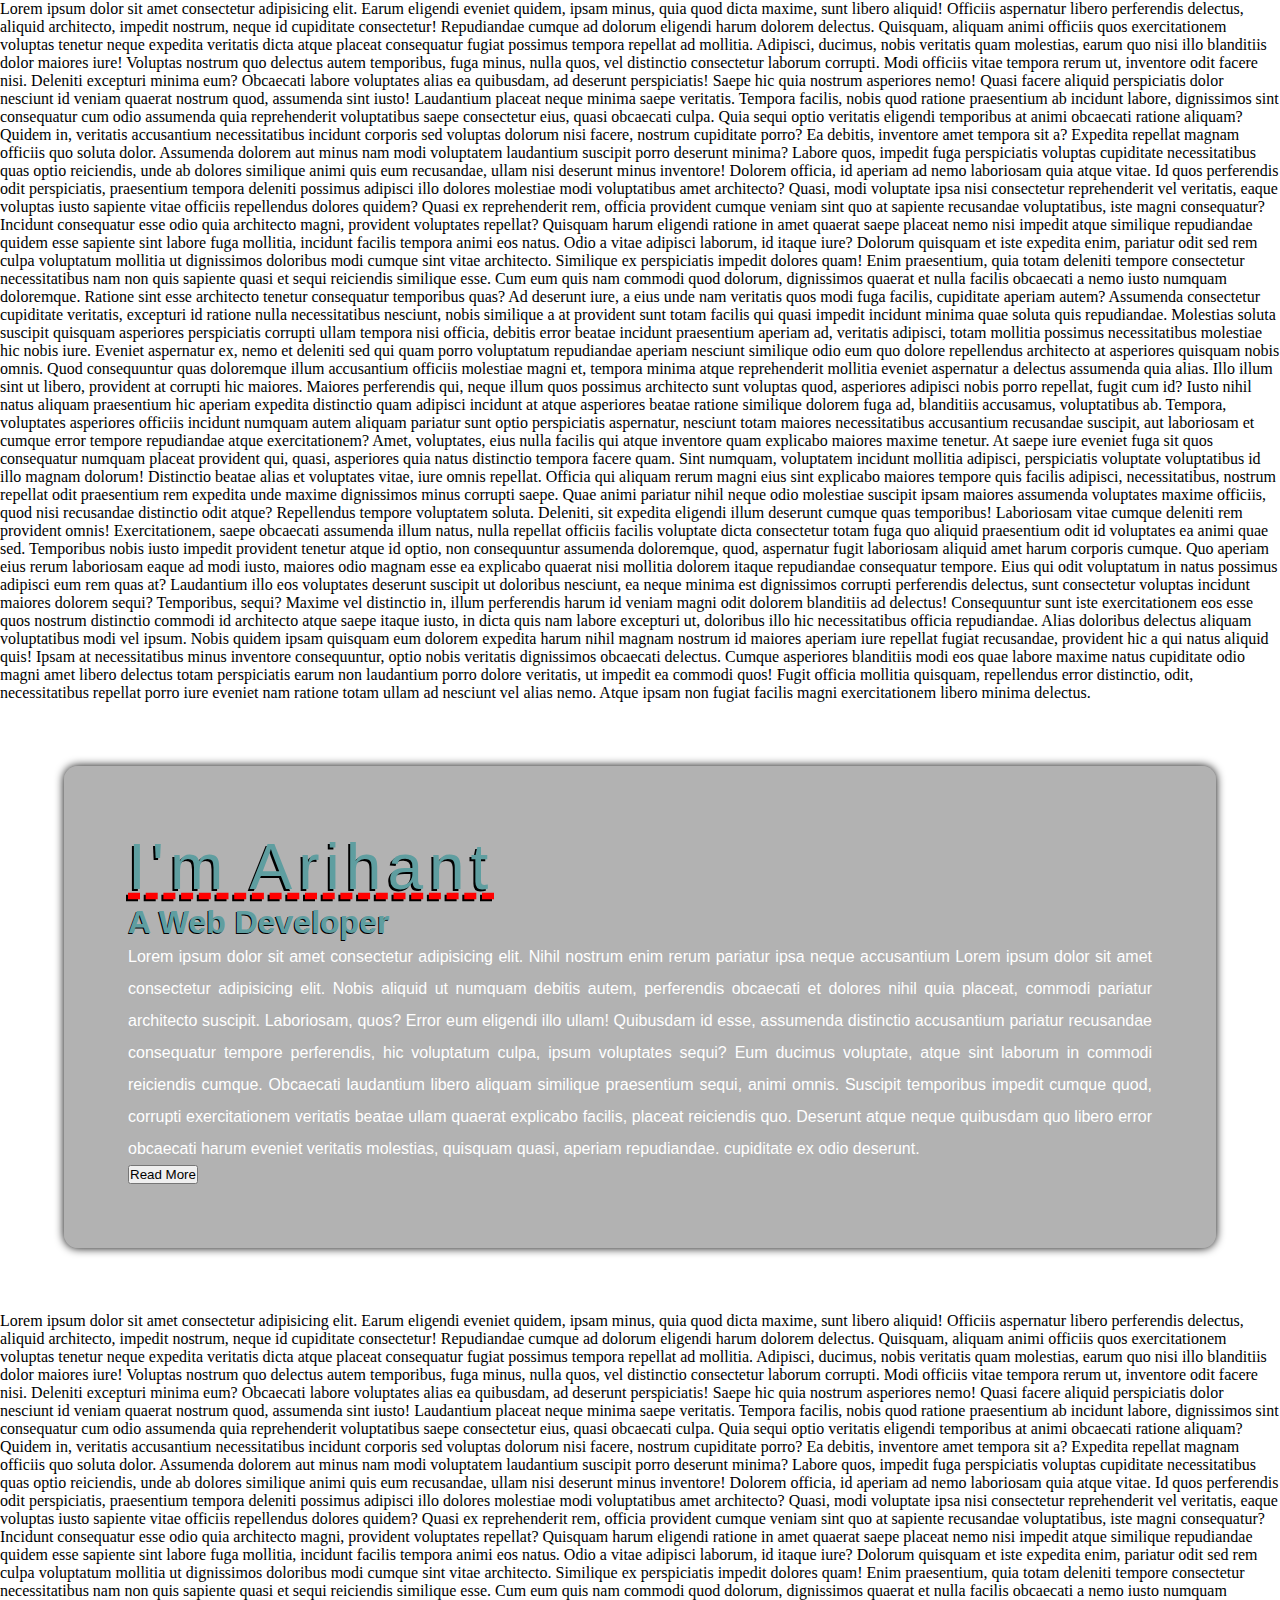
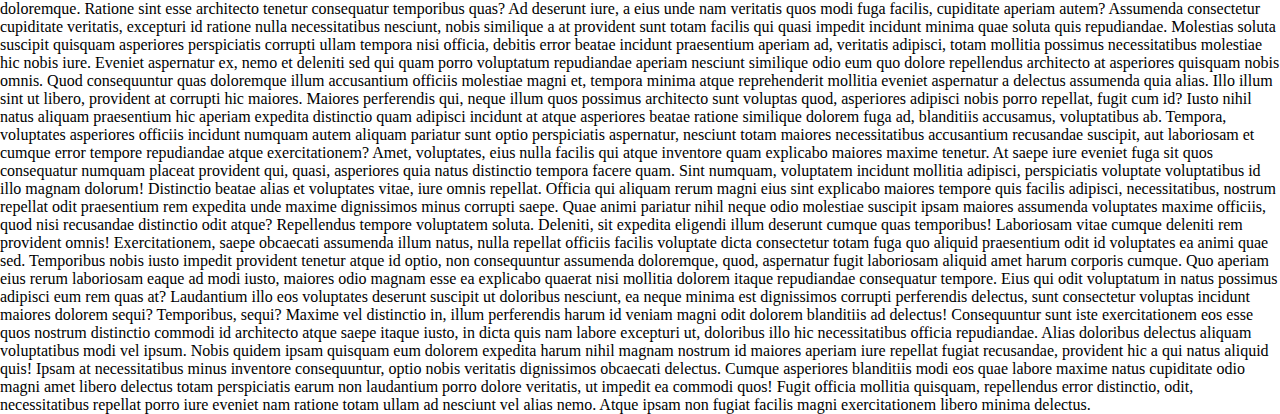
==== css revision/index.html @ 0148d7d1 "add CSS positioning examples and styles for practice" ====
<!DOCTYPE html>
<html lang="en">

<head>
    <meta charset="UTF-8">
    <meta name="viewport" content="width=device-width, initial-scale=1.0">
    <title>Css Practice</title>
    <!-- custom css -->
    <link rel="stylesheet" href="style.css">

</head>

<body>

    <p>Lorem ipsum dolor sit amet consectetur adipisicing elit. Earum eligendi eveniet quidem, ipsam minus, quia quod
        dicta maxime, sunt libero aliquid! Officiis aspernatur libero perferendis delectus, aliquid architecto, impedit
        nostrum, neque id cupiditate consectetur! Repudiandae cumque ad dolorum eligendi harum dolorem delectus.
        Quisquam, aliquam animi officiis quos exercitationem voluptas tenetur neque expedita veritatis dicta atque
        placeat consequatur fugiat possimus tempora repellat ad mollitia. Adipisci, ducimus, nobis veritatis quam
        molestias, earum quo nisi illo blanditiis dolor maiores iure! Voluptas nostrum quo delectus autem temporibus,
        fuga minus, nulla quos, vel distinctio consectetur laborum corrupti. Modi officiis vitae tempora rerum ut,
        inventore odit facere nisi. Deleniti excepturi minima eum? Obcaecati labore voluptates alias ea quibusdam, ad
        deserunt perspiciatis! Saepe hic quia nostrum asperiores nemo! Quasi facere aliquid perspiciatis dolor nesciunt
        id veniam quaerat nostrum quod, assumenda sint iusto! Laudantium placeat neque minima saepe veritatis. Tempora
        facilis, nobis quod ratione praesentium ab incidunt labore, dignissimos sint consequatur cum odio assumenda quia
        reprehenderit voluptatibus saepe consectetur eius, quasi obcaecati culpa. Quia sequi optio veritatis eligendi
        temporibus at animi obcaecati ratione aliquam? Quidem in, veritatis accusantium necessitatibus incidunt corporis
        sed voluptas dolorum nisi facere, nostrum cupiditate porro? Ea debitis, inventore amet tempora sit a? Expedita
        repellat magnam officiis quo soluta dolor. Assumenda dolorem aut minus nam modi voluptatem laudantium suscipit
        porro deserunt minima? Labore quos, impedit fuga perspiciatis voluptas cupiditate necessitatibus quas optio
        reiciendis, unde ab dolores similique animi quis eum recusandae, ullam nisi deserunt minus inventore! Dolorem
        officia, id aperiam ad nemo laboriosam quia atque vitae. Id quos perferendis odit perspiciatis, praesentium
        tempora deleniti possimus adipisci illo dolores molestiae modi voluptatibus amet architecto? Quasi, modi
        voluptate ipsa nisi consectetur reprehenderit vel veritatis, eaque voluptas iusto sapiente vitae officiis
        repellendus dolores quidem? Quasi ex reprehenderit rem, officia provident cumque veniam sint quo at sapiente
        recusandae voluptatibus, iste magni consequatur? Incidunt consequatur esse odio quia architecto magni, provident
        voluptates repellat? Quisquam harum eligendi ratione in amet quaerat saepe placeat nemo nisi impedit atque
        similique repudiandae quidem esse sapiente sint labore fuga mollitia, incidunt facilis tempora animi eos natus.
        Odio a vitae adipisci laborum, id itaque iure? Dolorum quisquam et iste expedita enim, pariatur odit sed rem
        culpa voluptatum mollitia ut dignissimos doloribus modi cumque sint vitae architecto. Similique ex perspiciatis
        impedit dolores quam! Enim praesentium, quia totam deleniti tempore consectetur necessitatibus nam non quis
        sapiente quasi et sequi reiciendis similique esse. Cum eum quis nam commodi quod dolorum, dignissimos quaerat et
        nulla facilis obcaecati a nemo iusto numquam doloremque. Ratione sint esse architecto tenetur consequatur
        temporibus quas? Ad deserunt iure, a eius unde nam veritatis quos modi fuga facilis, cupiditate aperiam autem?
        Assumenda consectetur cupiditate veritatis, excepturi id ratione nulla necessitatibus nesciunt, nobis similique
        a at provident sunt totam facilis qui quasi impedit incidunt minima quae soluta quis repudiandae. Molestias
        soluta suscipit quisquam asperiores perspiciatis corrupti ullam tempora nisi officia, debitis error beatae
        incidunt praesentium aperiam ad, veritatis adipisci, totam mollitia possimus necessitatibus molestiae hic nobis
        iure. Eveniet aspernatur ex, nemo et deleniti sed qui quam porro voluptatum repudiandae aperiam nesciunt
        similique odio eum quo dolore repellendus architecto at asperiores quisquam nobis omnis. Quod consequuntur quas
        doloremque illum accusantium officiis molestiae magni et, tempora minima atque reprehenderit mollitia eveniet
        aspernatur a delectus assumenda quia alias. Illo illum sint ut libero, provident at corrupti hic maiores.
        Maiores perferendis qui, neque illum quos possimus architecto sunt voluptas quod, asperiores adipisci nobis
        porro repellat, fugit cum id? Iusto nihil natus aliquam praesentium hic aperiam expedita distinctio quam
        adipisci incidunt at atque asperiores beatae ratione similique dolorem fuga ad, blanditiis accusamus,
        voluptatibus ab. Tempora, voluptates asperiores officiis incidunt numquam autem aliquam pariatur sunt optio
        perspiciatis aspernatur, nesciunt totam maiores necessitatibus accusantium recusandae suscipit, aut laboriosam
        et cumque error tempore repudiandae atque exercitationem? Amet, voluptates, eius nulla facilis qui atque
        inventore quam explicabo maiores maxime tenetur. At saepe iure eveniet fuga sit quos consequatur numquam placeat
        provident qui, quasi, asperiores quia natus distinctio tempora facere quam. Sint numquam, voluptatem incidunt
        mollitia adipisci, perspiciatis voluptate voluptatibus id illo magnam dolorum! Distinctio beatae alias et
        voluptates vitae, iure omnis repellat. Officia qui aliquam rerum magni eius sint explicabo maiores tempore quis
        facilis adipisci, necessitatibus, nostrum repellat odit praesentium rem expedita unde maxime dignissimos minus
        corrupti saepe. Quae animi pariatur nihil neque odio molestiae suscipit ipsam maiores assumenda voluptates
        maxime officiis, quod nisi recusandae distinctio odit atque? Repellendus tempore voluptatem soluta. Deleniti,
        sit expedita eligendi illum deserunt cumque quas temporibus! Laboriosam vitae cumque deleniti rem provident
        omnis! Exercitationem, saepe obcaecati assumenda illum natus, nulla repellat officiis facilis voluptate dicta
        consectetur totam fuga quo aliquid praesentium odit id voluptates ea animi quae sed. Temporibus nobis iusto
        impedit provident tenetur atque id optio, non consequuntur assumenda doloremque, quod, aspernatur fugit
        laboriosam aliquid amet harum corporis cumque. Quo aperiam eius rerum laboriosam eaque ad modi iusto, maiores
        odio magnam esse ea explicabo quaerat nisi mollitia dolorem itaque repudiandae consequatur tempore. Eius qui
        odit voluptatum in natus possimus adipisci eum rem quas at? Laudantium illo eos voluptates deserunt suscipit ut
        doloribus nesciunt, ea neque minima est dignissimos corrupti perferendis delectus, sunt consectetur voluptas
        incidunt maiores dolorem sequi? Temporibus, sequi? Maxime vel distinctio in, illum perferendis harum id veniam
        magni odit dolorem blanditiis ad delectus! Consequuntur sunt iste exercitationem eos esse quos nostrum
        distinctio commodi id architecto atque saepe itaque iusto, in dicta quis nam labore excepturi ut, doloribus illo
        hic necessitatibus officia repudiandae. Alias doloribus delectus aliquam voluptatibus modi vel ipsum. Nobis
        quidem ipsam quisquam eum dolorem expedita harum nihil magnam nostrum id maiores aperiam iure repellat fugiat
        recusandae, provident hic a qui natus aliquid quis! Ipsam at necessitatibus minus inventore consequuntur, optio
        nobis veritatis dignissimos obcaecati delectus. Cumque asperiores blanditiis modi eos quae labore maxime natus
        cupiditate odio magni amet libero delectus totam perspiciatis earum non laudantium porro dolore veritatis, ut
        impedit ea commodi quos! Fugit officia mollitia quisquam, repellendus error distinctio, odit, necessitatibus
        repellat porro iure eveniet nam ratione totam ullam ad nesciunt vel alias nemo. Atque ipsam non fugiat facilis
        magni exercitationem libero minima delectus.</p>


    <div id="main">
        <h1>I'm Arihant</h1>
        <h2>A Web Developer</h2>
        <p>Lorem ipsum dolor sit amet consectetur adipisicing elit. Nihil nostrum enim rerum pariatur ipsa neque
            accusantium Lorem ipsum dolor sit amet consectetur adipisicing elit. Nobis aliquid ut numquam debitis autem,
            perferendis obcaecati et dolores nihil quia placeat, commodi pariatur architecto suscipit. Laboriosam, quos?
            Error eum eligendi illo ullam! Quibusdam id esse, assumenda distinctio accusantium pariatur recusandae
            consequatur tempore perferendis, hic voluptatum culpa, ipsum voluptates sequi? Eum ducimus voluptate, atque
            sint laborum in commodi reiciendis cumque. Obcaecati laudantium libero aliquam similique praesentium sequi,
            animi omnis. Suscipit temporibus impedit cumque quod, corrupti exercitationem veritatis beatae ullam quaerat
            explicabo facilis, placeat reiciendis quo. Deserunt atque neque quibusdam quo libero error obcaecati harum
            eveniet veritatis molestias, quisquam quasi, aperiam repudiandae. cupiditate ex odio deserunt.</p>
        <button>Read More</button>
    </div>

    <p>Lorem ipsum dolor sit amet consectetur adipisicing elit. Earum eligendi eveniet quidem, ipsam minus, quia quod
        dicta maxime, sunt libero aliquid! Officiis aspernatur libero perferendis delectus, aliquid architecto, impedit
        nostrum, neque id cupiditate consectetur! Repudiandae cumque ad dolorum eligendi harum dolorem delectus.
        Quisquam, aliquam animi officiis quos exercitationem voluptas tenetur neque expedita veritatis dicta atque
        placeat consequatur fugiat possimus tempora repellat ad mollitia. Adipisci, ducimus, nobis veritatis quam
        molestias, earum quo nisi illo blanditiis dolor maiores iure! Voluptas nostrum quo delectus autem temporibus,
        fuga minus, nulla quos, vel distinctio consectetur laborum corrupti. Modi officiis vitae tempora rerum ut,
        inventore odit facere nisi. Deleniti excepturi minima eum? Obcaecati labore voluptates alias ea quibusdam, ad
        deserunt perspiciatis! Saepe hic quia nostrum asperiores nemo! Quasi facere aliquid perspiciatis dolor nesciunt
        id veniam quaerat nostrum quod, assumenda sint iusto! Laudantium placeat neque minima saepe veritatis. Tempora
        facilis, nobis quod ratione praesentium ab incidunt labore, dignissimos sint consequatur cum odio assumenda quia
        reprehenderit voluptatibus saepe consectetur eius, quasi obcaecati culpa. Quia sequi optio veritatis eligendi
        temporibus at animi obcaecati ratione aliquam? Quidem in, veritatis accusantium necessitatibus incidunt corporis
        sed voluptas dolorum nisi facere, nostrum cupiditate porro? Ea debitis, inventore amet tempora sit a? Expedita
        repellat magnam officiis quo soluta dolor. Assumenda dolorem aut minus nam modi voluptatem laudantium suscipit
        porro deserunt minima? Labore quos, impedit fuga perspiciatis voluptas cupiditate necessitatibus quas optio
        reiciendis, unde ab dolores similique animi quis eum recusandae, ullam nisi deserunt minus inventore! Dolorem
        officia, id aperiam ad nemo laboriosam quia atque vitae. Id quos perferendis odit perspiciatis, praesentium
        tempora deleniti possimus adipisci illo dolores molestiae modi voluptatibus amet architecto? Quasi, modi
        voluptate ipsa nisi consectetur reprehenderit vel veritatis, eaque voluptas iusto sapiente vitae officiis
        repellendus dolores quidem? Quasi ex reprehenderit rem, officia provident cumque veniam sint quo at sapiente
        recusandae voluptatibus, iste magni consequatur? Incidunt consequatur esse odio quia architecto magni, provident
        voluptates repellat? Quisquam harum eligendi ratione in amet quaerat saepe placeat nemo nisi impedit atque
        similique repudiandae quidem esse sapiente sint labore fuga mollitia, incidunt facilis tempora animi eos natus.
        Odio a vitae adipisci laborum, id itaque iure? Dolorum quisquam et iste expedita enim, pariatur odit sed rem
        culpa voluptatum mollitia ut dignissimos doloribus modi cumque sint vitae architecto. Similique ex perspiciatis
        impedit dolores quam! Enim praesentium, quia totam deleniti tempore consectetur necessitatibus nam non quis
        sapiente quasi et sequi reiciendis similique esse. Cum eum quis nam commodi quod dolorum, dignissimos quaerat et
        nulla facilis obcaecati a nemo iusto numquam doloremque. Ratione sint esse architecto tenetur consequatur
        temporibus quas? Ad deserunt iure, a eius unde nam veritatis quos modi fuga facilis, cupiditate aperiam autem?
        Assumenda consectetur cupiditate veritatis, excepturi id ratione nulla necessitatibus nesciunt, nobis similique
        a at provident sunt totam facilis qui quasi impedit incidunt minima quae soluta quis repudiandae. Molestias
        soluta suscipit quisquam asperiores perspiciatis corrupti ullam tempora nisi officia, debitis error beatae
        incidunt praesentium aperiam ad, veritatis adipisci, totam mollitia possimus necessitatibus molestiae hic nobis
        iure. Eveniet aspernatur ex, nemo et deleniti sed qui quam porro voluptatum repudiandae aperiam nesciunt
        similique odio eum quo dolore repellendus architecto at asperiores quisquam nobis omnis. Quod consequuntur quas
        doloremque illum accusantium officiis molestiae magni et, tempora minima atque reprehenderit mollitia eveniet
        aspernatur a delectus assumenda quia alias. Illo illum sint ut libero, provident at corrupti hic maiores.
        Maiores perferendis qui, neque illum quos possimus architecto sunt voluptas quod, asperiores adipisci nobis
        porro repellat, fugit cum id? Iusto nihil natus aliquam praesentium hic aperiam expedita distinctio quam
        adipisci incidunt at atque asperiores beatae ratione similique dolorem fuga ad, blanditiis accusamus,
        voluptatibus ab. Tempora, voluptates asperiores officiis incidunt numquam autem aliquam pariatur sunt optio
        perspiciatis aspernatur, nesciunt totam maiores necessitatibus accusantium recusandae suscipit, aut laboriosam
        et cumque error tempore repudiandae atque exercitationem? Amet, voluptates, eius nulla facilis qui atque
        inventore quam explicabo maiores maxime tenetur. At saepe iure eveniet fuga sit quos consequatur numquam placeat
        provident qui, quasi, asperiores quia natus distinctio tempora facere quam. Sint numquam, voluptatem incidunt
        mollitia adipisci, perspiciatis voluptate voluptatibus id illo magnam dolorum! Distinctio beatae alias et
        voluptates vitae, iure omnis repellat. Officia qui aliquam rerum magni eius sint explicabo maiores tempore quis
        facilis adipisci, necessitatibus, nostrum repellat odit praesentium rem expedita unde maxime dignissimos minus
        corrupti saepe. Quae animi pariatur nihil neque odio molestiae suscipit ipsam maiores assumenda voluptates
        maxime officiis, quod nisi recusandae distinctio odit atque? Repellendus tempore voluptatem soluta. Deleniti,
        sit expedita eligendi illum deserunt cumque quas temporibus! Laboriosam vitae cumque deleniti rem provident
        omnis! Exercitationem, saepe obcaecati assumenda illum natus, nulla repellat officiis facilis voluptate dicta
        consectetur totam fuga quo aliquid praesentium odit id voluptates ea animi quae sed. Temporibus nobis iusto
        impedit provident tenetur atque id optio, non consequuntur assumenda doloremque, quod, aspernatur fugit
        laboriosam aliquid amet harum corporis cumque. Quo aperiam eius rerum laboriosam eaque ad modi iusto, maiores
        odio magnam esse ea explicabo quaerat nisi mollitia dolorem itaque repudiandae consequatur tempore. Eius qui
        odit voluptatum in natus possimus adipisci eum rem quas at? Laudantium illo eos voluptates deserunt suscipit ut
        doloribus nesciunt, ea neque minima est dignissimos corrupti perferendis delectus, sunt consectetur voluptas
        incidunt maiores dolorem sequi? Temporibus, sequi? Maxime vel distinctio in, illum perferendis harum id veniam
        magni odit dolorem blanditiis ad delectus! Consequuntur sunt iste exercitationem eos esse quos nostrum
        distinctio commodi id architecto atque saepe itaque iusto, in dicta quis nam labore excepturi ut, doloribus illo
        hic necessitatibus officia repudiandae. Alias doloribus delectus aliquam voluptatibus modi vel ipsum. Nobis
        quidem ipsam quisquam eum dolorem expedita harum nihil magnam nostrum id maiores aperiam iure repellat fugiat
        recusandae, provident hic a qui natus aliquid quis! Ipsam at necessitatibus minus inventore consequuntur, optio
        nobis veritatis dignissimos obcaecati delectus. Cumque asperiores blanditiis modi eos quae labore maxime natus
        cupiditate odio magni amet libero delectus totam perspiciatis earum non laudantium porro dolore veritatis, ut
        impedit ea commodi quos! Fugit officia mollitia quisquam, repellendus error distinctio, odit, necessitatibus
        repellat porro iure eveniet nam ratione totam ullam ad nesciunt vel alias nemo. Atque ipsam non fugiat facilis
        magni exercitationem libero minima delectus.</p>
</body>

</html>
---- css revision/style.css ----
* {
  margin: 0;
  padding: 0;
}

#main {
  /* x , y, blur, spread , color */
  /* box-shadow: -4px 4px 10px 0 black; */
  box-shadow: 0 0 10px black;

  /* make edges round */
  border-radius: 14px;

  /* t,r,b,l */
  margin: 64px;

  /* t-b , l-r  */
  /* margin: 24px 48px; */

  /* t , l-r , b */
  /* margin: 24px 48px 12px; */

  /* t , l , b , r */

  /* margin: 12px 23px 34px 45px; */

  /* t,r,b,l */
  padding: 64px;

  /* t-b , l-r */
  /* padding: 64px 128px; */

  /* t , l-r , b */
  /* padding: 64px 128px 365px; */

  /*  t, r, b, l */
  /* padding: 12px 23px 34px 45px; */
  /* 
  padding-top: 12px;
  padding-right: 12px;
  padding-bottom: 12px;
  padding-left: 12px; */

  /* border-width: 10px;
  border-style: inset;
  border-color: teal; */

  /* border: 10px inset salmon; */

  /* border-top: 10px solid salmon;
  border-left: 10px solid salmon;
  border-right: 10px solid salmon;
  border-bottom: 10px solid salmon; */

  /* background-color: #f3dfa2; */
  /* background: #f3dfa2; */

  /* background: linear-gradient(#e84855, #efe9ae); */
  /* background: linear-gradient(-45deg, #e84855, #efe9ae); */
  /* background: linear-gradient(45deg, #d1c6ad 50%, #797596 50%); */

  /* background: url(); */
  /* background-image: url(https://img.freepik.com/free-vector/coloured-summer-background_1048-2276.jpg?t=st=1735370669~exp=1735374269~hmac=6597f0f0b5717ac0e6c81e0218b07bca59d4f2061c47f16a5020d40d98966e49&w=1060); */

  background: linear-gradient(rgba(0, 0, 0, 0.3), rgba(0, 0, 0, 0.3)),
    url(https://img.freepik.com/free-vector/sunshine-background-poster_1284-9444.jpg?uid=R28473901&ga=GA1.1.651523283.1718004312&semt=ais_hybrid);
  background-repeat: no-repeat;
  background-size: cover;
  background-position: center;
}

/* # is id selector , followed by id name e.g. #main */

#main h1 {
  /* text shadow  : x , y , blur , color*/
  /* text-shadow: 0 0 4px red; */

  text-shadow: -2px 2px 0 #000;

  /* text size */
  font-size: 64px;
  /* text boldness */
  font-weight: 500;
  /* text font family */
  font-family: sans-serif;
  /* letter spacing */
  letter-spacing: 6px;
  /* text color */
  color: cadetblue;
  /* text decoration  : line-type ,style (o) ,color (o)*/
  text-decoration: underline dashed red;
}
#main h2 {
  font-family: sans-serif;
  font-size: 32px;
  text-shadow: -1px 1px 0 #000;
  color: cadetblue;
}

#main p {
  color: #fff;

  /* text alignment */
  text-align: justify;
  /* line spacing */
  line-height: 2;
  font-family: sans-serif;
}
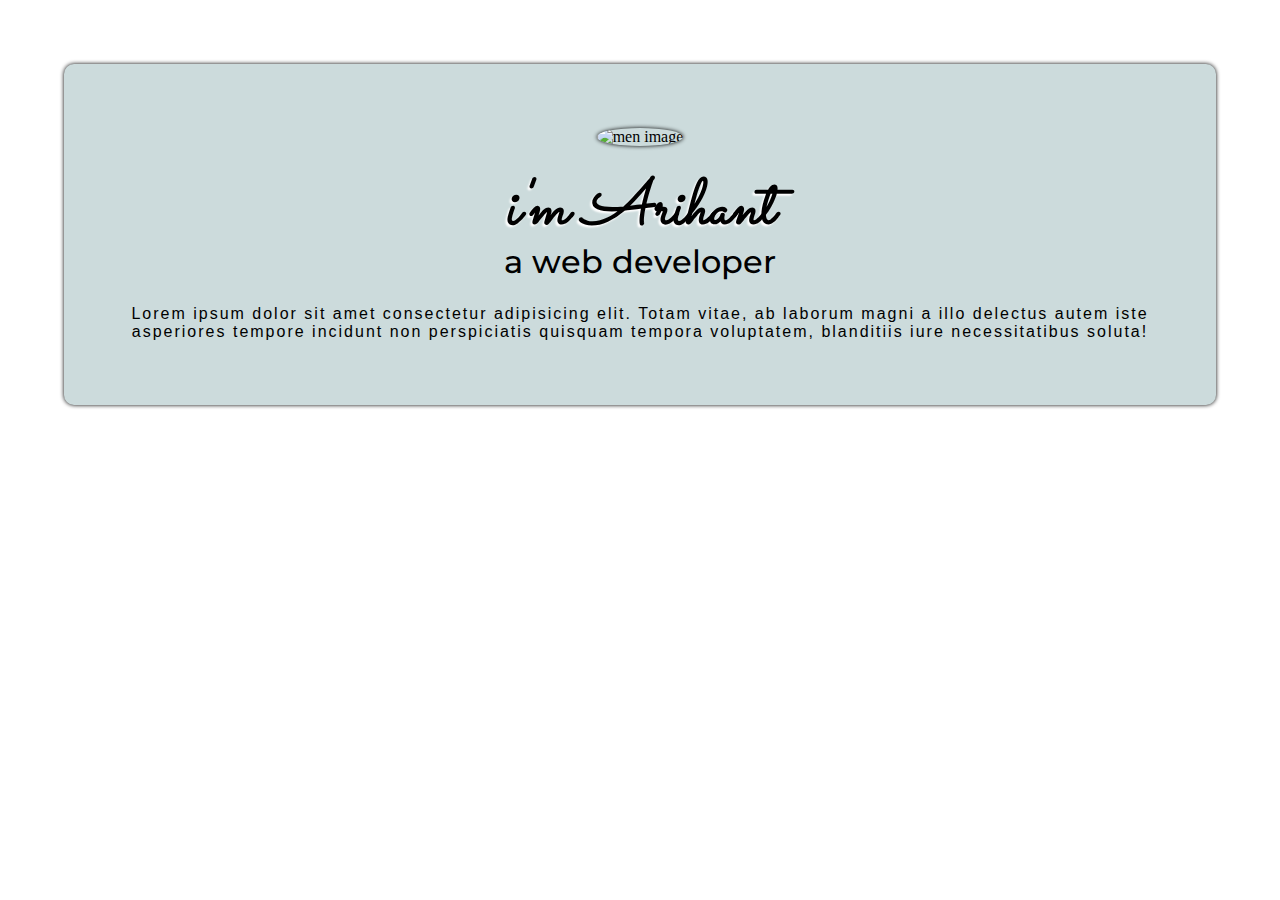
==== commit 5a4dee57: "add custom fonts and update styles for main elements" ====
--- a/css revision/index.html
+++ b/css revision/index.html
@@ -1,174 +1,39 @@
 <!DOCTYPE html>
-<html lang="en">
+<html>
+<!-- Declares the document type as HTML5. -->
 
 <head>
-    <meta charset="UTF-8">
-    <meta name="viewport" content="width=device-width, initial-scale=1.0">
-    <title>Css Practice</title>
-    <!-- custom css -->
+    <title>Css Task</title>
+    <!-- Specifies the title of the web page, which will appear in the browser tab. -->
+
     <link rel="stylesheet" href="style.css">
-
+    <!-- Links an external CSS file named "style.css" to style the HTML content. -->
 </head>
 
 <body>
-
-    <p>Lorem ipsum dolor sit amet consectetur adipisicing elit. Earum eligendi eveniet quidem, ipsam minus, quia quod
-        dicta maxime, sunt libero aliquid! Officiis aspernatur libero perferendis delectus, aliquid architecto, impedit
-        nostrum, neque id cupiditate consectetur! Repudiandae cumque ad dolorum eligendi harum dolorem delectus.
-        Quisquam, aliquam animi officiis quos exercitationem voluptas tenetur neque expedita veritatis dicta atque
-        placeat consequatur fugiat possimus tempora repellat ad mollitia. Adipisci, ducimus, nobis veritatis quam
-        molestias, earum quo nisi illo blanditiis dolor maiores iure! Voluptas nostrum quo delectus autem temporibus,
-        fuga minus, nulla quos, vel distinctio consectetur laborum corrupti. Modi officiis vitae tempora rerum ut,
-        inventore odit facere nisi. Deleniti excepturi minima eum? Obcaecati labore voluptates alias ea quibusdam, ad
-        deserunt perspiciatis! Saepe hic quia nostrum asperiores nemo! Quasi facere aliquid perspiciatis dolor nesciunt
-        id veniam quaerat nostrum quod, assumenda sint iusto! Laudantium placeat neque minima saepe veritatis. Tempora
-        facilis, nobis quod ratione praesentium ab incidunt labore, dignissimos sint consequatur cum odio assumenda quia
-        reprehenderit voluptatibus saepe consectetur eius, quasi obcaecati culpa. Quia sequi optio veritatis eligendi
-        temporibus at animi obcaecati ratione aliquam? Quidem in, veritatis accusantium necessitatibus incidunt corporis
-        sed voluptas dolorum nisi facere, nostrum cupiditate porro? Ea debitis, inventore amet tempora sit a? Expedita
-        repellat magnam officiis quo soluta dolor. Assumenda dolorem aut minus nam modi voluptatem laudantium suscipit
-        porro deserunt minima? Labore quos, impedit fuga perspiciatis voluptas cupiditate necessitatibus quas optio
-        reiciendis, unde ab dolores similique animi quis eum recusandae, ullam nisi deserunt minus inventore! Dolorem
-        officia, id aperiam ad nemo laboriosam quia atque vitae. Id quos perferendis odit perspiciatis, praesentium
-        tempora deleniti possimus adipisci illo dolores molestiae modi voluptatibus amet architecto? Quasi, modi
-        voluptate ipsa nisi consectetur reprehenderit vel veritatis, eaque voluptas iusto sapiente vitae officiis
-        repellendus dolores quidem? Quasi ex reprehenderit rem, officia provident cumque veniam sint quo at sapiente
-        recusandae voluptatibus, iste magni consequatur? Incidunt consequatur esse odio quia architecto magni, provident
-        voluptates repellat? Quisquam harum eligendi ratione in amet quaerat saepe placeat nemo nisi impedit atque
-        similique repudiandae quidem esse sapiente sint labore fuga mollitia, incidunt facilis tempora animi eos natus.
-        Odio a vitae adipisci laborum, id itaque iure? Dolorum quisquam et iste expedita enim, pariatur odit sed rem
-        culpa voluptatum mollitia ut dignissimos doloribus modi cumque sint vitae architecto. Similique ex perspiciatis
-        impedit dolores quam! Enim praesentium, quia totam deleniti tempore consectetur necessitatibus nam non quis
-        sapiente quasi et sequi reiciendis similique esse. Cum eum quis nam commodi quod dolorum, dignissimos quaerat et
-        nulla facilis obcaecati a nemo iusto numquam doloremque. Ratione sint esse architecto tenetur consequatur
-        temporibus quas? Ad deserunt iure, a eius unde nam veritatis quos modi fuga facilis, cupiditate aperiam autem?
-        Assumenda consectetur cupiditate veritatis, excepturi id ratione nulla necessitatibus nesciunt, nobis similique
-        a at provident sunt totam facilis qui quasi impedit incidunt minima quae soluta quis repudiandae. Molestias
-        soluta suscipit quisquam asperiores perspiciatis corrupti ullam tempora nisi officia, debitis error beatae
-        incidunt praesentium aperiam ad, veritatis adipisci, totam mollitia possimus necessitatibus molestiae hic nobis
-        iure. Eveniet aspernatur ex, nemo et deleniti sed qui quam porro voluptatum repudiandae aperiam nesciunt
-        similique odio eum quo dolore repellendus architecto at asperiores quisquam nobis omnis. Quod consequuntur quas
-        doloremque illum accusantium officiis molestiae magni et, tempora minima atque reprehenderit mollitia eveniet
-        aspernatur a delectus assumenda quia alias. Illo illum sint ut libero, provident at corrupti hic maiores.
-        Maiores perferendis qui, neque illum quos possimus architecto sunt voluptas quod, asperiores adipisci nobis
-        porro repellat, fugit cum id? Iusto nihil natus aliquam praesentium hic aperiam expedita distinctio quam
-        adipisci incidunt at atque asperiores beatae ratione similique dolorem fuga ad, blanditiis accusamus,
-        voluptatibus ab. Tempora, voluptates asperiores officiis incidunt numquam autem aliquam pariatur sunt optio
-        perspiciatis aspernatur, nesciunt totam maiores necessitatibus accusantium recusandae suscipit, aut laboriosam
-        et cumque error tempore repudiandae atque exercitationem? Amet, voluptates, eius nulla facilis qui atque
-        inventore quam explicabo maiores maxime tenetur. At saepe iure eveniet fuga sit quos consequatur numquam placeat
-        provident qui, quasi, asperiores quia natus distinctio tempora facere quam. Sint numquam, voluptatem incidunt
-        mollitia adipisci, perspiciatis voluptate voluptatibus id illo magnam dolorum! Distinctio beatae alias et
-        voluptates vitae, iure omnis repellat. Officia qui aliquam rerum magni eius sint explicabo maiores tempore quis
-        facilis adipisci, necessitatibus, nostrum repellat odit praesentium rem expedita unde maxime dignissimos minus
-        corrupti saepe. Quae animi pariatur nihil neque odio molestiae suscipit ipsam maiores assumenda voluptates
-        maxime officiis, quod nisi recusandae distinctio odit atque? Repellendus tempore voluptatem soluta. Deleniti,
-        sit expedita eligendi illum deserunt cumque quas temporibus! Laboriosam vitae cumque deleniti rem provident
-        omnis! Exercitationem, saepe obcaecati assumenda illum natus, nulla repellat officiis facilis voluptate dicta
-        consectetur totam fuga quo aliquid praesentium odit id voluptates ea animi quae sed. Temporibus nobis iusto
-        impedit provident tenetur atque id optio, non consequuntur assumenda doloremque, quod, aspernatur fugit
-        laboriosam aliquid amet harum corporis cumque. Quo aperiam eius rerum laboriosam eaque ad modi iusto, maiores
-        odio magnam esse ea explicabo quaerat nisi mollitia dolorem itaque repudiandae consequatur tempore. Eius qui
-        odit voluptatum in natus possimus adipisci eum rem quas at? Laudantium illo eos voluptates deserunt suscipit ut
-        doloribus nesciunt, ea neque minima est dignissimos corrupti perferendis delectus, sunt consectetur voluptas
-        incidunt maiores dolorem sequi? Temporibus, sequi? Maxime vel distinctio in, illum perferendis harum id veniam
-        magni odit dolorem blanditiis ad delectus! Consequuntur sunt iste exercitationem eos esse quos nostrum
-        distinctio commodi id architecto atque saepe itaque iusto, in dicta quis nam labore excepturi ut, doloribus illo
-        hic necessitatibus officia repudiandae. Alias doloribus delectus aliquam voluptatibus modi vel ipsum. Nobis
-        quidem ipsam quisquam eum dolorem expedita harum nihil magnam nostrum id maiores aperiam iure repellat fugiat
-        recusandae, provident hic a qui natus aliquid quis! Ipsam at necessitatibus minus inventore consequuntur, optio
-        nobis veritatis dignissimos obcaecati delectus. Cumque asperiores blanditiis modi eos quae labore maxime natus
-        cupiditate odio magni amet libero delectus totam perspiciatis earum non laudantium porro dolore veritatis, ut
-        impedit ea commodi quos! Fugit officia mollitia quisquam, repellendus error distinctio, odit, necessitatibus
-        repellat porro iure eveniet nam ratione totam ullam ad nesciunt vel alias nemo. Atque ipsam non fugiat facilis
-        magni exercitationem libero minima delectus.</p>
-
+    <!-- Defines the main content of the HTML document. -->
 
     <div id="main">
-        <h1>I'm Arihant</h1>
-        <h2>A Web Developer</h2>
-        <p>Lorem ipsum dolor sit amet consectetur adipisicing elit. Nihil nostrum enim rerum pariatur ipsa neque
-            accusantium Lorem ipsum dolor sit amet consectetur adipisicing elit. Nobis aliquid ut numquam debitis autem,
-            perferendis obcaecati et dolores nihil quia placeat, commodi pariatur architecto suscipit. Laboriosam, quos?
-            Error eum eligendi illo ullam! Quibusdam id esse, assumenda distinctio accusantium pariatur recusandae
-            consequatur tempore perferendis, hic voluptatum culpa, ipsum voluptates sequi? Eum ducimus voluptate, atque
-            sint laborum in commodi reiciendis cumque. Obcaecati laudantium libero aliquam similique praesentium sequi,
-            animi omnis. Suscipit temporibus impedit cumque quod, corrupti exercitationem veritatis beatae ullam quaerat
-            explicabo facilis, placeat reiciendis quo. Deserunt atque neque quibusdam quo libero error obcaecati harum
-            eveniet veritatis molestias, quisquam quasi, aperiam repudiandae. cupiditate ex odio deserunt.</p>
-        <button>Read More</button>
+        <!-- Creates a container with the ID "main" for styling purposes. -->
+
+        <img src="https://i.pinimg.com/736x/cd/80/2b/cd802bcddf8994e4e6bf42f20dbc1618.jpg" alt="men image">
+        <!-- Adds an image inside the "main" div with the specified URL as the source.
+             The "alt" attribute provides alternative text ("men image") for accessibility or if the image fails to load. -->
+
+        <h1>i'm Arihant</h1>
+        <!-- Displays a large heading (level 1) with the text "i'm Arihant". -->
+
+        <h2>a web developer</h2>
+        <!-- Displays a smaller heading (level 2) with the text "a web developer". -->
+
+        <p>Lorem ipsum dolor sit amet consectetur adipisicing elit. Totam vitae, ab laborum magni a illo delectus autem
+            iste asperiores tempore incidunt non perspiciatis quisquam tempora voluptatem, blanditiis iure
+            necessitatibus soluta!</p>
+        <!-- Adds a paragraph containing placeholder text (Lorem Ipsum) to demonstrate how text will appear. -->
     </div>
 
-    <p>Lorem ipsum dolor sit amet consectetur adipisicing elit. Earum eligendi eveniet quidem, ipsam minus, quia quod
-        dicta maxime, sunt libero aliquid! Officiis aspernatur libero perferendis delectus, aliquid architecto, impedit
-        nostrum, neque id cupiditate consectetur! Repudiandae cumque ad dolorum eligendi harum dolorem delectus.
-        Quisquam, aliquam animi officiis quos exercitationem voluptas tenetur neque expedita veritatis dicta atque
-        placeat consequatur fugiat possimus tempora repellat ad mollitia. Adipisci, ducimus, nobis veritatis quam
-        molestias, earum quo nisi illo blanditiis dolor maiores iure! Voluptas nostrum quo delectus autem temporibus,
-        fuga minus, nulla quos, vel distinctio consectetur laborum corrupti. Modi officiis vitae tempora rerum ut,
-        inventore odit facere nisi. Deleniti excepturi minima eum? Obcaecati labore voluptates alias ea quibusdam, ad
-        deserunt perspiciatis! Saepe hic quia nostrum asperiores nemo! Quasi facere aliquid perspiciatis dolor nesciunt
-        id veniam quaerat nostrum quod, assumenda sint iusto! Laudantium placeat neque minima saepe veritatis. Tempora
-        facilis, nobis quod ratione praesentium ab incidunt labore, dignissimos sint consequatur cum odio assumenda quia
-        reprehenderit voluptatibus saepe consectetur eius, quasi obcaecati culpa. Quia sequi optio veritatis eligendi
-        temporibus at animi obcaecati ratione aliquam? Quidem in, veritatis accusantium necessitatibus incidunt corporis
-        sed voluptas dolorum nisi facere, nostrum cupiditate porro? Ea debitis, inventore amet tempora sit a? Expedita
-        repellat magnam officiis quo soluta dolor. Assumenda dolorem aut minus nam modi voluptatem laudantium suscipit
-        porro deserunt minima? Labore quos, impedit fuga perspiciatis voluptas cupiditate necessitatibus quas optio
-        reiciendis, unde ab dolores similique animi quis eum recusandae, ullam nisi deserunt minus inventore! Dolorem
-        officia, id aperiam ad nemo laboriosam quia atque vitae. Id quos perferendis odit perspiciatis, praesentium
-        tempora deleniti possimus adipisci illo dolores molestiae modi voluptatibus amet architecto? Quasi, modi
-        voluptate ipsa nisi consectetur reprehenderit vel veritatis, eaque voluptas iusto sapiente vitae officiis
-        repellendus dolores quidem? Quasi ex reprehenderit rem, officia provident cumque veniam sint quo at sapiente
-        recusandae voluptatibus, iste magni consequatur? Incidunt consequatur esse odio quia architecto magni, provident
-        voluptates repellat? Quisquam harum eligendi ratione in amet quaerat saepe placeat nemo nisi impedit atque
-        similique repudiandae quidem esse sapiente sint labore fuga mollitia, incidunt facilis tempora animi eos natus.
-        Odio a vitae adipisci laborum, id itaque iure? Dolorum quisquam et iste expedita enim, pariatur odit sed rem
-        culpa voluptatum mollitia ut dignissimos doloribus modi cumque sint vitae architecto. Similique ex perspiciatis
-        impedit dolores quam! Enim praesentium, quia totam deleniti tempore consectetur necessitatibus nam non quis
-        sapiente quasi et sequi reiciendis similique esse. Cum eum quis nam commodi quod dolorum, dignissimos quaerat et
-        nulla facilis obcaecati a nemo iusto numquam doloremque. Ratione sint esse architecto tenetur consequatur
-        temporibus quas? Ad deserunt iure, a eius unde nam veritatis quos modi fuga facilis, cupiditate aperiam autem?
-        Assumenda consectetur cupiditate veritatis, excepturi id ratione nulla necessitatibus nesciunt, nobis similique
-        a at provident sunt totam facilis qui quasi impedit incidunt minima quae soluta quis repudiandae. Molestias
-        soluta suscipit quisquam asperiores perspiciatis corrupti ullam tempora nisi officia, debitis error beatae
-        incidunt praesentium aperiam ad, veritatis adipisci, totam mollitia possimus necessitatibus molestiae hic nobis
-        iure. Eveniet aspernatur ex, nemo et deleniti sed qui quam porro voluptatum repudiandae aperiam nesciunt
-        similique odio eum quo dolore repellendus architecto at asperiores quisquam nobis omnis. Quod consequuntur quas
-        doloremque illum accusantium officiis molestiae magni et, tempora minima atque reprehenderit mollitia eveniet
-        aspernatur a delectus assumenda quia alias. Illo illum sint ut libero, provident at corrupti hic maiores.
-        Maiores perferendis qui, neque illum quos possimus architecto sunt voluptas quod, asperiores adipisci nobis
-        porro repellat, fugit cum id? Iusto nihil natus aliquam praesentium hic aperiam expedita distinctio quam
-        adipisci incidunt at atque asperiores beatae ratione similique dolorem fuga ad, blanditiis accusamus,
-        voluptatibus ab. Tempora, voluptates asperiores officiis incidunt numquam autem aliquam pariatur sunt optio
-        perspiciatis aspernatur, nesciunt totam maiores necessitatibus accusantium recusandae suscipit, aut laboriosam
-        et cumque error tempore repudiandae atque exercitationem? Amet, voluptates, eius nulla facilis qui atque
-        inventore quam explicabo maiores maxime tenetur. At saepe iure eveniet fuga sit quos consequatur numquam placeat
-        provident qui, quasi, asperiores quia natus distinctio tempora facere quam. Sint numquam, voluptatem incidunt
-        mollitia adipisci, perspiciatis voluptate voluptatibus id illo magnam dolorum! Distinctio beatae alias et
-        voluptates vitae, iure omnis repellat. Officia qui aliquam rerum magni eius sint explicabo maiores tempore quis
-        facilis adipisci, necessitatibus, nostrum repellat odit praesentium rem expedita unde maxime dignissimos minus
-        corrupti saepe. Quae animi pariatur nihil neque odio molestiae suscipit ipsam maiores assumenda voluptates
-        maxime officiis, quod nisi recusandae distinctio odit atque? Repellendus tempore voluptatem soluta. Deleniti,
-        sit expedita eligendi illum deserunt cumque quas temporibus! Laboriosam vitae cumque deleniti rem provident
-        omnis! Exercitationem, saepe obcaecati assumenda illum natus, nulla repellat officiis facilis voluptate dicta
-        consectetur totam fuga quo aliquid praesentium odit id voluptates ea animi quae sed. Temporibus nobis iusto
-        impedit provident tenetur atque id optio, non consequuntur assumenda doloremque, quod, aspernatur fugit
-        laboriosam aliquid amet harum corporis cumque. Quo aperiam eius rerum laboriosam eaque ad modi iusto, maiores
-        odio magnam esse ea explicabo quaerat nisi mollitia dolorem itaque repudiandae consequatur tempore. Eius qui
-        odit voluptatum in natus possimus adipisci eum rem quas at? Laudantium illo eos voluptates deserunt suscipit ut
-        doloribus nesciunt, ea neque minima est dignissimos corrupti perferendis delectus, sunt consectetur voluptas
-        incidunt maiores dolorem sequi? Temporibus, sequi? Maxime vel distinctio in, illum perferendis harum id veniam
-        magni odit dolorem blanditiis ad delectus! Consequuntur sunt iste exercitationem eos esse quos nostrum
-        distinctio commodi id architecto atque saepe itaque iusto, in dicta quis nam labore excepturi ut, doloribus illo
-        hic necessitatibus officia repudiandae. Alias doloribus delectus aliquam voluptatibus modi vel ipsum. Nobis
-        quidem ipsam quisquam eum dolorem expedita harum nihil magnam nostrum id maiores aperiam iure repellat fugiat
-        recusandae, provident hic a qui natus aliquid quis! Ipsam at necessitatibus minus inventore consequuntur, optio
-        nobis veritatis dignissimos obcaecati delectus. Cumque asperiores blanditiis modi eos quae labore maxime natus
-        cupiditate odio magni amet libero delectus totam perspiciatis earum non laudantium porro dolore veritatis, ut
-        impedit ea commodi quos! Fugit officia mollitia quisquam, repellendus error distinctio, odit, necessitatibus
-        repellat porro iure eveniet nam ratione totam ullam ad nesciunt vel alias nemo. Atque ipsam non fugiat facilis
-        magni exercitationem libero minima delectus.</p>
 </body>
+<!-- Ends the main content of the HTML document. -->
 
-</html>+</html>
+<!-- Closes the HTML document. -->--- a/css revision/style.css
+++ b/css revision/style.css
@@ -1,108 +1,74 @@
+@import url("https://fonts.googleapis.com/css2?family=Montserrat:ital,wght@0,100..900;1,100..900&family=Sacramento&display=swap");
+/* Imports two custom fonts (Montserrat and Sacramento) from Google Fonts for use in the stylesheet. */
+
 * {
   margin: 0;
   padding: 0;
 }
+/* Resets the default margin and padding for all HTML elements to ensure consistency across browsers. */
+
+p {
+  font-family: sans-serif;
+  letter-spacing: 2px;
+}
+/* Sets the font of all <p> (paragraph) elements to a default sans-serif and adds 2px spacing between letters for readability. */
+
+h2,
+h3,
+h4,
+h5,
+h6 {
+  font-family: Montserrat, sans-serif;
+}
+/* Applies the Montserrat font (or a fallback sans-serif) to all header elements from <h2> to <h6>. */
 
 #main {
-  /* x , y, blur, spread , color */
-  /* box-shadow: -4px 4px 10px 0 black; */
-  box-shadow: 0 0 10px black;
-
-  /* make edges round */
-  border-radius: 14px;
-
-  /* t,r,b,l */
+  box-shadow: 0 0 4px black;
+  border-radius: 10px;
   margin: 64px;
-
-  /* t-b , l-r  */
-  /* margin: 24px 48px; */
-
-  /* t , l-r , b */
-  /* margin: 24px 48px 12px; */
-
-  /* t , l , b , r */
-
-  /* margin: 12px 23px 34px 45px; */
-
-  /* t,r,b,l */
   padding: 64px;
-
-  /* t-b , l-r */
-  /* padding: 64px 128px; */
-
-  /* t , l-r , b */
-  /* padding: 64px 128px 365px; */
-
-  /*  t, r, b, l */
-  /* padding: 12px 23px 34px 45px; */
-  /* 
-  padding-top: 12px;
-  padding-right: 12px;
-  padding-bottom: 12px;
-  padding-left: 12px; */
-
-  /* border-width: 10px;
-  border-style: inset;
-  border-color: teal; */
-
-  /* border: 10px inset salmon; */
-
-  /* border-top: 10px solid salmon;
-  border-left: 10px solid salmon;
-  border-right: 10px solid salmon;
-  border-bottom: 10px solid salmon; */
-
-  /* background-color: #f3dfa2; */
-  /* background: #f3dfa2; */
-
-  /* background: linear-gradient(#e84855, #efe9ae); */
-  /* background: linear-gradient(-45deg, #e84855, #efe9ae); */
-  /* background: linear-gradient(45deg, #d1c6ad 50%, #797596 50%); */
-
-  /* background: url(); */
-  /* background-image: url(https://img.freepik.com/free-vector/coloured-summer-background_1048-2276.jpg?t=st=1735370669~exp=1735374269~hmac=6597f0f0b5717ac0e6c81e0218b07bca59d4f2061c47f16a5020d40d98966e49&w=1060); */
-
-  background: linear-gradient(rgba(0, 0, 0, 0.3), rgba(0, 0, 0, 0.3)),
-    url(https://img.freepik.com/free-vector/sunshine-background-poster_1284-9444.jpg?uid=R28473901&ga=GA1.1.651523283.1718004312&semt=ais_hybrid);
-  background-repeat: no-repeat;
-  background-size: cover;
-  background-position: center;
+  text-align: center;
+  background: #ccdbdc;
 }
-
-/* # is id selector , followed by id name e.g. #main */
+/* Styles the element with ID "main" to:
+   - Add a shadow around it (0px horizontal, 0px vertical, 4px blur, black color).
+   - Round the corners with a 10px radius.
+   - Add 64px of space around it (margin) and inside it (padding).
+   - Center-align the text inside.
+   - Set a light greenish-blue background color (#ccdbdc). */
 
 #main h1 {
-  /* text shadow  : x , y , blur , color*/
-  /* text-shadow: 0 0 4px red; */
+  text-shadow: -2px 2px 2px #fff;
+  margin-top: 32px;
+  font-family: Sacramento, Montserrat;
+  font-size: 64px;
+  font-style: italic;
+  line-height: 1;
+}
+/* Styles the <h1> inside the #main element to:
+   - Add a shadow to the text (slightly offset with -2px horizontal and 2px vertical, 2px blur, white color).
+   - Add a 32px margin at the top.
+   - Use the Sacramento font first, with Montserrat as a fallback.
+   - Set the font size to 64px for emphasis.
+   - Italicize the text.
+   - Adjust the line height to be exactly equal to the font size for compact spacing. */
 
-  text-shadow: -2px 2px 0 #000;
+#main h2 {
+  font-size: 32px;
+  font-weight: 500;
+  margin-bottom: 24px;
+}
+/* Styles the <h2> inside the #main element to:
+   - Set the font size to 32px.
+   - Use a medium font weight (500).
+   - Add a 24px margin at the bottom for spacing from other elements. */
 
-  /* text size */
-  font-size: 64px;
-  /* text boldness */
-  font-weight: 500;
-  /* text font family */
-  font-family: sans-serif;
-  /* letter spacing */
-  letter-spacing: 6px;
-  /* text color */
-  color: cadetblue;
-  /* text decoration  : line-type ,style (o) ,color (o)*/
-  text-decoration: underline dashed red;
+#main img {
+  width: 200px;
+  box-shadow: 0 0 4px black;
+  border-radius: 50%;
 }
-#main h2 {
-  font-family: sans-serif;
-  font-size: 32px;
-  text-shadow: -1px 1px 0 #000;
-  color: cadetblue;
-}
-
-#main p {
-  color: #fff;
-
-  /* text alignment */
-  text-align: justify;
-  /* line spacing */
-  line-height: 2;
-  font-family: sans-serif;
-}
+/* Styles all <img> tags inside the #main element to:
+   - Set a fixed width of 200px.
+   - Add a shadow (0px horizontal, 0px vertical, 4px blur, black color).
+   - Make the image circular by setting the border-radius to 50%. */
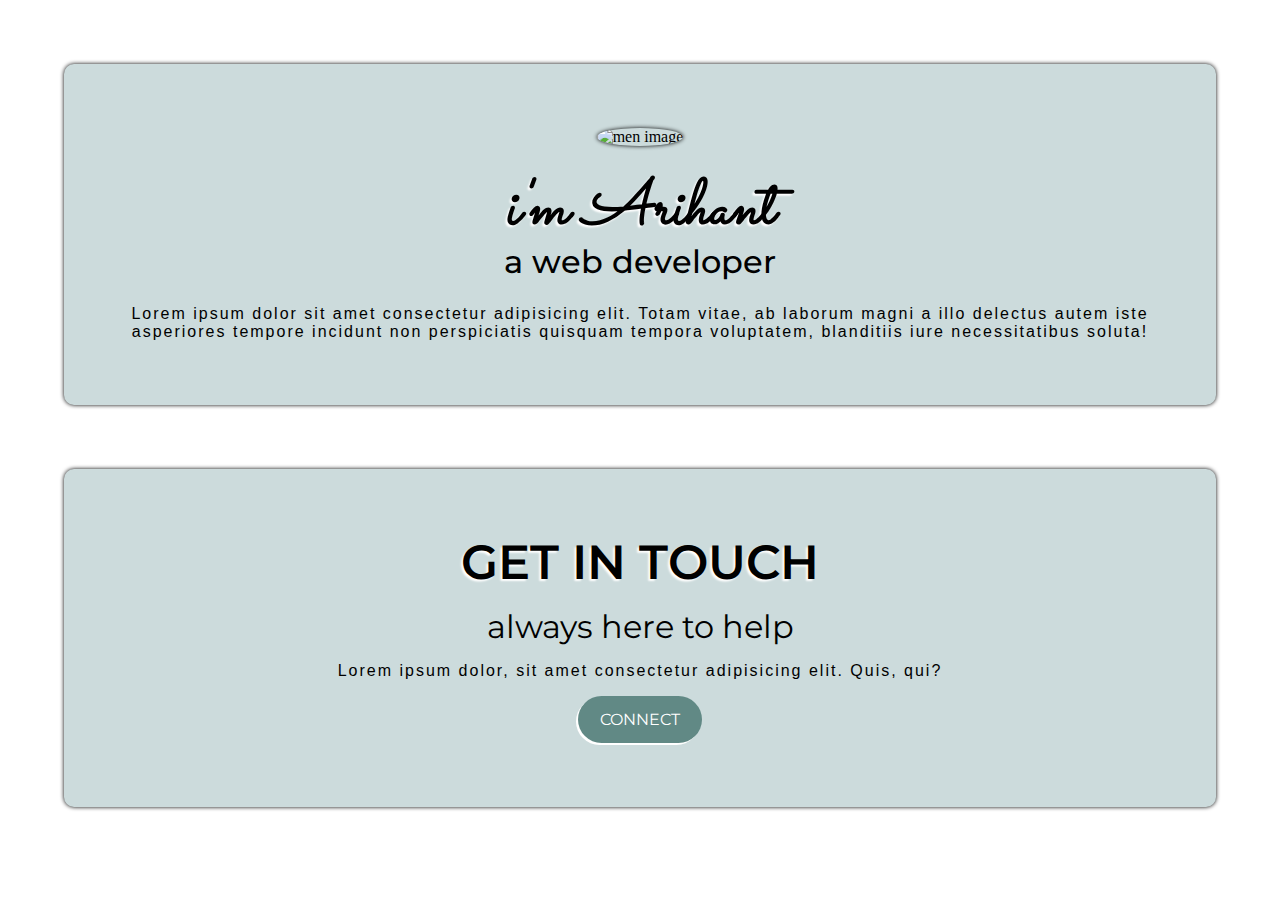
==== commit 5f39a7f8: "add contact section with styling and button for email" ====
--- a/css revision/index.html
+++ b/css revision/index.html
@@ -32,6 +32,30 @@
         <!-- Adds a paragraph containing placeholder text (Lorem Ipsum) to demonstrate how text will appear. -->
     </div>
 
+
+
+    <div id="contact">
+        <!-- Creates a container with the ID "contact" for styling and organization. -->
+
+        <h2>GET IN TOUCH</h2>
+        <!-- Displays a level 2 heading with the text "GET IN TOUCH". -->
+
+        <h3>always here to help</h3>
+        <!-- Displays a level 3 heading with the text "always here to help". -->
+
+        <p>Lorem ipsum dolor, sit amet consectetur adipisicing elit. Quis, qui?</p>
+        <!-- Adds a paragraph containing placeholder text (Lorem Ipsum) as a description or additional information. -->
+
+        <a href="mailto:arihant@gmail.com">
+            <!-- Creates a clickable link that opens the user's default email client with the recipient email address prefilled as "arihant@gmail.com". -->
+
+            <button>CONNECT</button>
+            <!-- Adds a button with the label "CONNECT" inside the link. Clicking the button triggers the email action. -->
+        </a>
+    </div>
+
+
+
 </body>
 <!-- Ends the main content of the HTML document. -->
 
--- a/css revision/style.css
+++ b/css revision/style.css
@@ -46,12 +46,12 @@
   line-height: 1;
 }
 /* Styles the <h1> inside the #main element to:
-   - Add a shadow to the text (slightly offset with -2px horizontal and 2px vertical, 2px blur, white color).
-   - Add a 32px margin at the top.
-   - Use the Sacramento font first, with Montserrat as a fallback.
-   - Set the font size to 64px for emphasis.
-   - Italicize the text.
-   - Adjust the line height to be exactly equal to the font size for compact spacing. */
+- Add a shadow to the text (slightly offset with -2px horizontal and 2px vertical, 2px blur, white color).
+- Add a 32px margin at the top.
+- Use the Sacramento font first, with Montserrat as a fallback.
+- Set the font size to 64px for emphasis.
+- Italicize the text.
+- Adjust the line height to be exactly equal to the font size for compact spacing. */
 
 #main h2 {
   font-size: 32px;
@@ -59,9 +59,9 @@
   margin-bottom: 24px;
 }
 /* Styles the <h2> inside the #main element to:
-   - Set the font size to 32px.
-   - Use a medium font weight (500).
-   - Add a 24px margin at the bottom for spacing from other elements. */
+- Set the font size to 32px.
+- Use a medium font weight (500).
+- Add a 24px margin at the bottom for spacing from other elements. */
 
 #main img {
   width: 200px;
@@ -69,6 +69,83 @@
   border-radius: 50%;
 }
 /* Styles all <img> tags inside the #main element to:
-   - Set a fixed width of 200px.
-   - Add a shadow (0px horizontal, 0px vertical, 4px blur, black color).
-   - Make the image circular by setting the border-radius to 50%. */
+- Set a fixed width of 200px.
+- Add a shadow (0px horizontal, 0px vertical, 4px blur, black color).
+- Make the image circular by setting the border-radius to 50%. */
+
+#contact {
+  box-shadow: 0 0 4px black;
+  /* Adds a shadow around the #contact element (0px horizontal, 0px vertical, 4px blur, black color). */
+
+  border-radius: 10px;
+  /* Rounds the corners of the #contact element by 10px. */
+
+  margin: 64px;
+  /* Adds 64px of space outside the #contact element on all sides. */
+
+  padding: 64px;
+  /* Adds 64px of space inside the #contact element, between the content and its edges. */
+
+  text-align: center;
+  /* Centers the text inside the #contact element horizontally. */
+
+  background: #ccdbdc;
+  /* Sets a light greenish-blue background color (#ccdbdc) for the #contact element. */
+}
+
+#contact h2 {
+  font-size: 48px;
+  /* Sets the font size of <h2> elements inside #contact to 48px. */
+
+  font-weight: 600;
+  /* Sets the font weight to 600, making the text slightly bold. */
+
+  text-shadow: -2px 2px 2px #fff;
+  /* Adds a shadow to the text (-2px horizontal offset, 2px vertical offset, 2px blur, white color). */
+
+  margin-bottom: 16px;
+  /* Adds a 16px space below the <h2> elements to separate them from other elements. */
+}
+
+#contact h3 {
+  font-size: 32px;
+  /* Sets the font size of <h3> elements inside #contact to 32px. */
+
+  font-weight: 400;
+  /* Sets the font weight to 400, making the text normal (not bold). */
+
+  margin-bottom: 16px;
+  /* Adds a 16px space below the <h3> elements to separate them from other elements. */
+}
+
+#contact button {
+  box-shadow: -2px 2px 0 #fff;
+  /* Adds a shadow to the button with a slight offset (-2px horizontal, 2px vertical) and no blur (0px). The shadow color is white. */
+
+  margin-top: 16px;
+  /* Adds 16px of space above the button to separate it from elements above. */
+
+  padding: 12px 20px;
+  /* Adds 12px of vertical padding and 20px of horizontal padding inside the button. */
+
+  background-color: #618985;
+  /* Sets the background color of the button to a greenish-gray color (#618985). */
+
+  color: #fff;
+  /* Sets the text color of the button to white (#fff). */
+
+  border-color: transparent;
+  /* Removes any visible border color by setting it to transparent. */
+
+  border-radius: 40px;
+  /* Rounds the button's corners into a pill shape by setting a high border radius (40px). */
+
+  font-family: Montserrat;
+  /* Sets the font of the button text to Montserrat. */
+
+  font-weight: 400;
+  /* Sets the font weight of the button text to normal (400). */
+
+  font-size: 16px;
+  /* Sets the font size of the button text to 16px. */
+}
